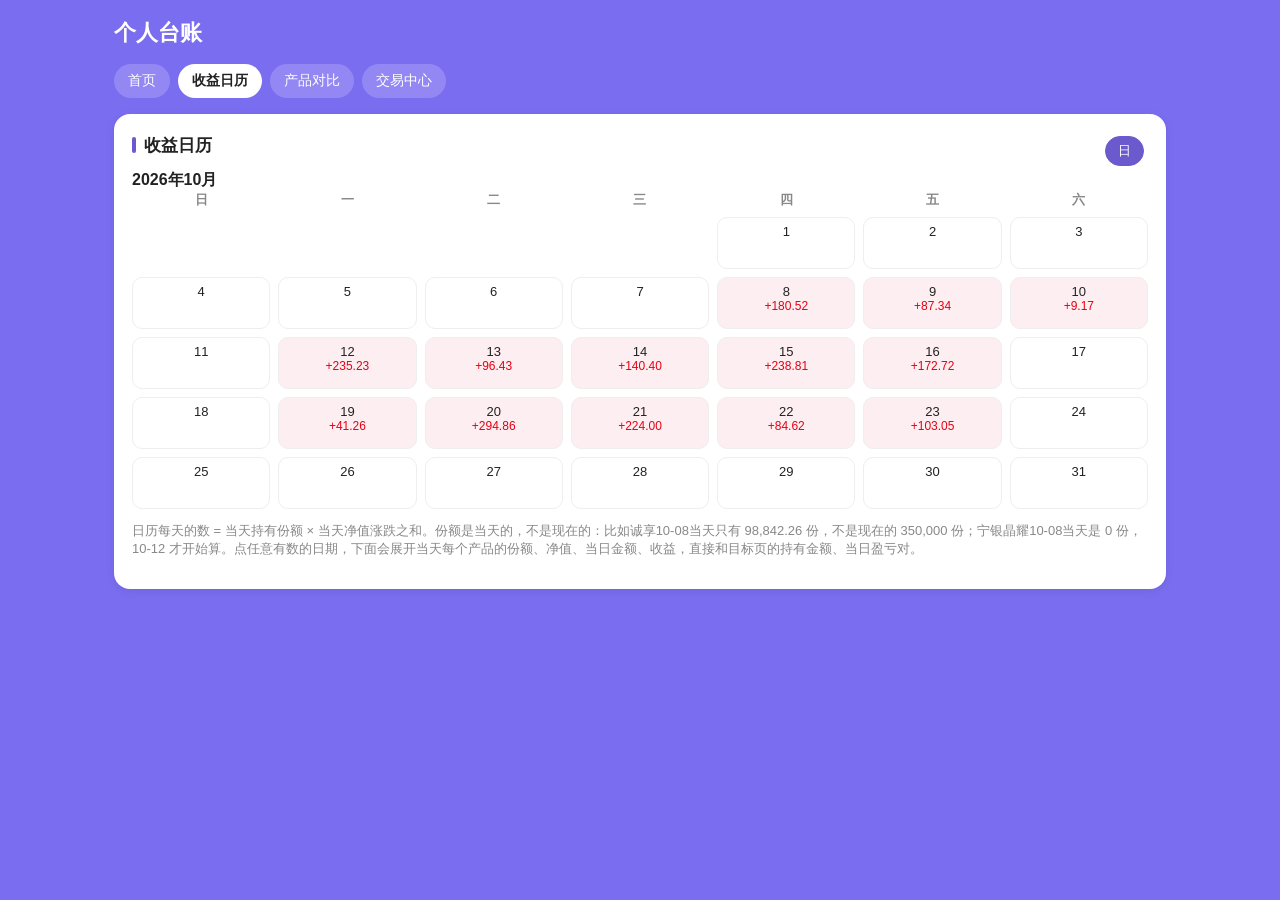
==== calendar.html @ 3ec4c611 "拆成多页：首页只留总览+分组列表，日历/对比/交易中心/产品详情为独立页面，产品行点开新页面" ====
<!DOCTYPE html>
<html lang="zh-CN">
<head>
<meta charset="utf-8">
<meta name="viewport" content="width=device-width, initial-scale=1">
<title>收益日历 · 个人台账</title>
<link rel="stylesheet" href="style.css">
</head>
<body>
<div class="wrap">
<h1 class="pagetitle">个人台账</h1>
<nav class="nav"><a href="index.html" class="">首页</a><a href="calendar.html" class="on">收益日历</a><a href="compare.html" class="">产品对比</a><a href="transactions.html" class="">交易中心</a></nav>

<div class="card">
<div class="row"><h2>收益日历</h2><span><button class="pill on">日</button></span></div>
<div class="row"><b>2026年10月</b></div>
<div class="cal" id="calendar"></div>
<p class="muted">日历每天的数 = 当天持有份额 × 当天净值涨跌之和。份额是当天的，不是现在的：比如诚享10-08当天只有 98,842.26 份，不是现在的 350,000 份；宁银晶耀10-08当天是 0 份，10-12 才开始算。点任意有数的日期，下面会展开当天每个产品的份额、净值、当日金额、收益，直接和目标页的持有金额、当日盈亏对。</p>
<div id="calDetail"></div>
</div>

</div>
<script src="common.js"></script>
<script>
loadData().then(()=>{renderCalendar();});
</script>
</body>
</html>
---- style.css ----
*{box-sizing:border-box}
body{font-family:-apple-system,BlinkMacSystemFont,"PingFang SC","Microsoft YaHei",sans-serif;margin:0;background:#7a6df0;color:#222}
.wrap{max-width:1080px;margin:0 auto;padding:18px 14px 28px}
.topTabs{display:flex;background:#e9e6fb;border-radius:12px;padding:4px;margin-bottom:16px}
.topTabs button{flex:1;border:0;background:transparent;padding:10px;border-radius:9px;font-size:15px;cursor:pointer;color:#555}
.topTabs button.on{background:#fff;font-weight:700;color:#222;box-shadow:0 1px 4px rgba(0,0,0,.12)}
.grid{display:grid;grid-template-columns:1fr 1fr;gap:16px}
@media(max-width:760px){.grid{grid-template-columns:1fr}}
.card{background:#fff;border-radius:16px;padding:18px;box-shadow:0 2px 10px rgba(0,0,0,.08)}
.card h2{margin:0 0 12px;font-size:17px}
.card h2:before{content:"";display:inline-block;width:4px;height:16px;background:#6a5acd;border-radius:2px;vertical-align:-2px;margin-right:8px}
.big{font-size:32px;font-weight:800;color:#e60012;text-align:center}
.center{text-align:center;color:#666;font-size:13px;margin-top:6px}
.miniGrid{display:grid;grid-template-columns:1fr 1fr;gap:12px;margin-top:16px}
.mini{background:#f3f2fb;border-radius:10px;padding:12px;text-align:center}
.mini .lab{color:#666;font-size:13px}
.mini .val{color:#e60012;font-weight:700;font-size:18px;margin-top:4px}
.muted{color:#888;font-size:13px}
.row{display:flex;justify-content:space-between;gap:8px;align-items:center}
.pill{border:1px solid #ddd;background:#fff;border-radius:20px;padding:5px 12px;cursor:pointer;font-size:13px}
.pill.on{background:#6a5acd;color:#fff;border-color:#6a5acd}
.groupHead{display:flex;justify-content:space-between;background:#fdf2f7;border-radius:10px;padding:10px 12px;margin-top:14px}
.prod{border:1px solid #eee;border-radius:12px;padding:12px;margin-top:10px;cursor:pointer}
.prod .cols{display:grid;grid-template-columns:repeat(5,1fr);gap:8px;margin-top:10px;font-size:13px}
.prod .cols b{display:block;font-weight:600}
.cal{display:grid;grid-template-columns:repeat(7,1fr);gap:8px;text-align:center;font-size:13px}
.cal .cell{border:1px solid #eee;border-radius:10px;min-height:52px;padding:6px}
.cal .cell.has{background:#fdeef2}
.cal .cell .v{color:#e60012;font-size:12px}
.detail{display:none;margin-top:10px;border-top:1px dashed #ddd;padding-top:10px}
table{width:100%;border-collapse:collapse;font-size:13px}th,td{border-bottom:1px solid #eee;padding:5px;text-align:left}
canvas{width:100%;height:110px;background:#fafbfc;border:1px solid #eee;border-radius:8px}
input,select,button{padding:7px;margin:4px 4px 4px 0}button{cursor:pointer}
a{color:#2563eb}

.nav{display:flex;gap:8px;flex-wrap:wrap;margin-bottom:16px}
.nav a{color:#fff;text-decoration:none;background:rgba(255,255,255,.18);padding:8px 14px;border-radius:20px;font-size:14px}
.nav a.on{background:#fff;color:#222;font-weight:700}
.nav a:hover{background:#fff;color:#222}
.pagetitle{color:#fff;margin:0 0 16px;font-size:22px}
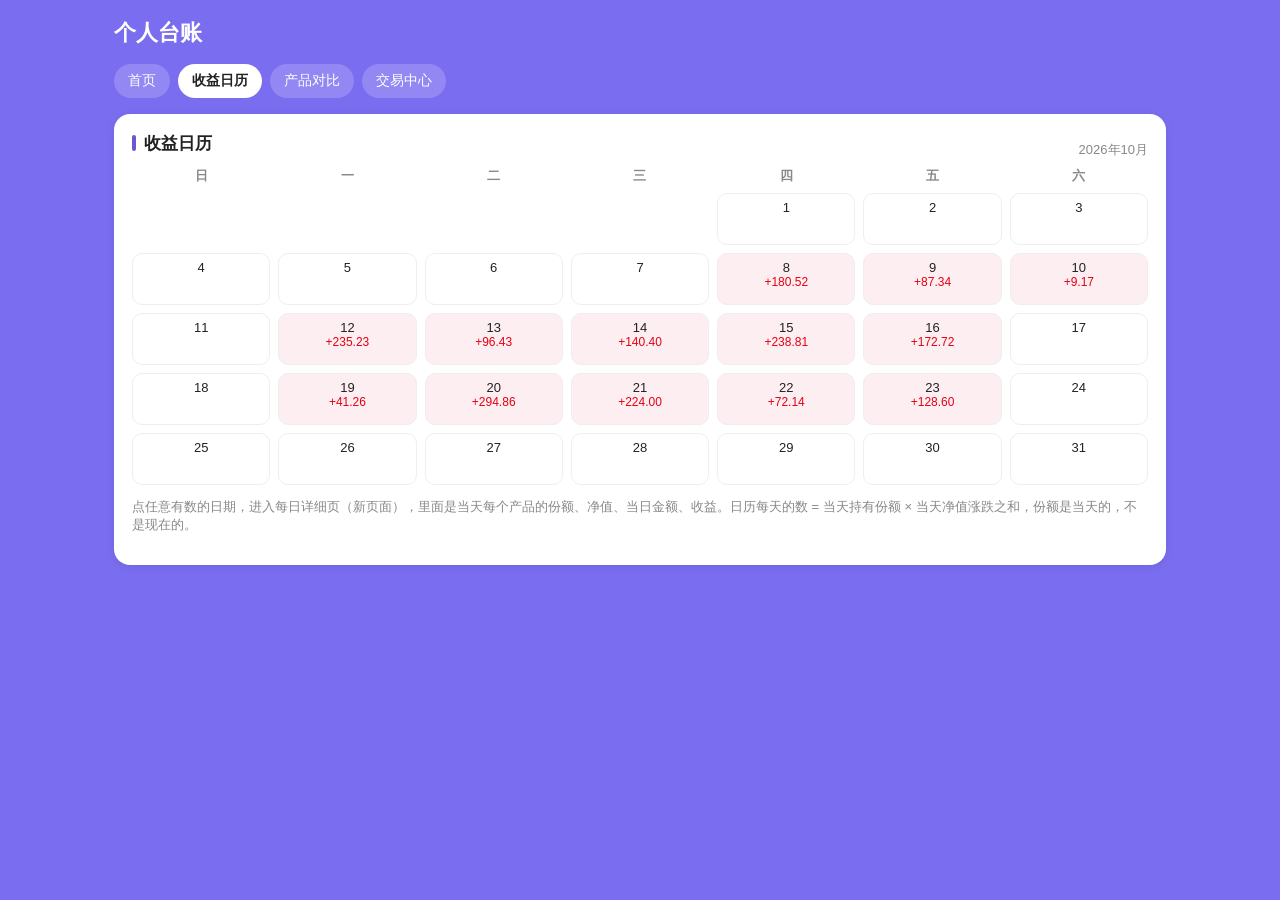
==== commit 5ab9cfc6: "首页改成收益日历+产品对比：日历有收益日期链接到day.html每日详细，产品名链接到detail.html30日详情" ====
--- a/calendar.html
+++ b/calendar.html
@@ -12,11 +12,9 @@
 <nav class="nav"><a href="index.html" class="">首页</a><a href="calendar.html" class="on">收益日历</a><a href="compare.html" class="">产品对比</a><a href="transactions.html" class="">交易中心</a></nav>
 
 <div class="card">
-<div class="row"><h2>收益日历</h2><span><button class="pill on">日</button></span></div>
-<div class="row"><b>2026年10月</b></div>
+<div class="row"><h2>收益日历</h2><span class="muted">2026年10月</span></div>
 <div class="cal" id="calendar"></div>
-<p class="muted">日历每天的数 = 当天持有份额 × 当天净值涨跌之和。份额是当天的，不是现在的：比如诚享10-08当天只有 98,842.26 份，不是现在的 350,000 份；宁银晶耀10-08当天是 0 份，10-12 才开始算。点任意有数的日期，下面会展开当天每个产品的份额、净值、当日金额、收益，直接和目标页的持有金额、当日盈亏对。</p>
-<div id="calDetail"></div>
+<p class="muted">点任意有数的日期，进入每日详细页（新页面），里面是当天每个产品的份额、净值、当日金额、收益。日历每天的数 = 当天持有份额 × 当天净值涨跌之和，份额是当天的，不是现在的。</p>
 </div>
 
 </div>
--- a/style.css
+++ b/style.css
@@ -39,3 +39,7 @@
 .nav a.on{background:#fff;color:#222;font-weight:700}
 .nav a:hover{background:#fff;color:#222}
 .pagetitle{color:#fff;margin:0 0 16px;font-size:22px}
+
+.cal .cell a{text-decoration:none;color:inherit;display:block}
+.cal .cell a:hover{text-decoration:underline}
+.cal .cell.has a{color:#222}
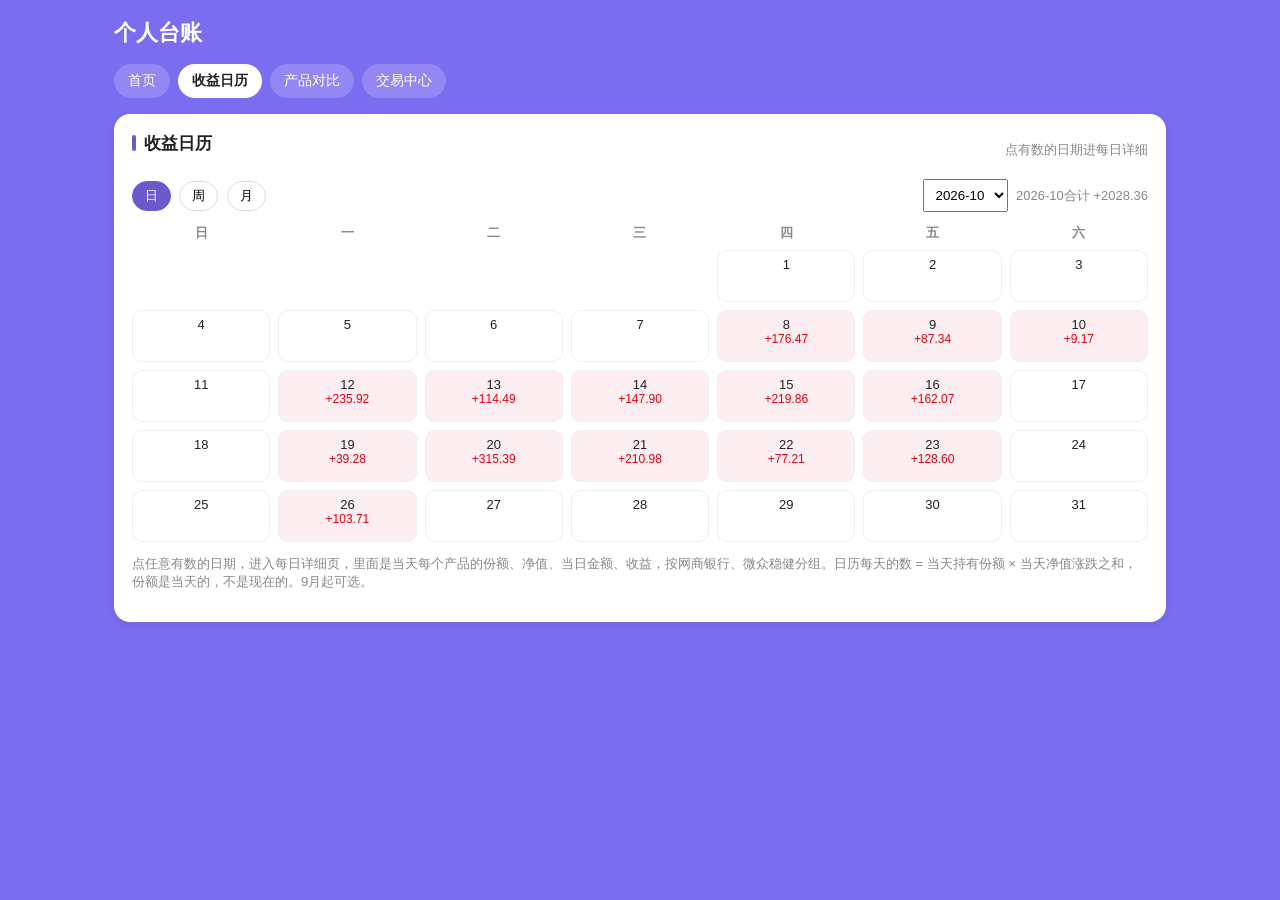
==== commit 9936db58: "首页：去掉产品对比，改为总资产置顶+交易中心链接+收益日历日周月（9月起可选）+网商微众分组收益明细；每日详细也按网商微众分组" ====
--- a/calendar.html
+++ b/calendar.html
@@ -12,9 +12,10 @@
 <nav class="nav"><a href="index.html" class="">首页</a><a href="calendar.html" class="on">收益日历</a><a href="compare.html" class="">产品对比</a><a href="transactions.html" class="">交易中心</a></nav>
 
 <div class="card">
-<div class="row"><h2>收益日历</h2><span class="muted">2026年10月</span></div>
+<div class="row"><h2>收益日历</h2><span class="muted">点有数的日期进每日详细</span></div>
+<div id="calControls" style="margin:8px 0"></div>
 <div class="cal" id="calendar"></div>
-<p class="muted">点任意有数的日期，进入每日详细页（新页面），里面是当天每个产品的份额、净值、当日金额、收益。日历每天的数 = 当天持有份额 × 当天净值涨跌之和，份额是当天的，不是现在的。</p>
+<p class="muted">点任意有数的日期，进入每日详细页，里面是当天每个产品的份额、净值、当日金额、收益，按网商银行、微众稳健分组。日历每天的数 = 当天持有份额 × 当天净值涨跌之和，份额是当天的，不是现在的。9月起可选。</p>
 </div>
 
 </div>
--- a/style.css
+++ b/style.css
@@ -30,6 +30,11 @@
 .cal .cell .v{color:#e60012;font-size:12px}
 .detail{display:none;margin-top:10px;border-top:1px dashed #ddd;padding-top:10px}
 table{width:100%;border-collapse:collapse;font-size:13px}th,td{border-bottom:1px solid #eee;padding:5px;text-align:left}
+#compareTable th{cursor:pointer;white-space:nowrap;user-select:none}
+#compareTable th:hover{color:#2563eb}
+.gain-pos{color:#e60012;font-weight:600}
+.gain-neg{color:#0a7d4a;font-weight:600}
+.ann-high{color:#e60012;font-weight:700}
 canvas{width:100%;height:110px;background:#fafbfc;border:1px solid #eee;border-radius:8px}
 input,select,button{padding:7px;margin:4px 4px 4px 0}button{cursor:pointer}
 a{color:#2563eb}
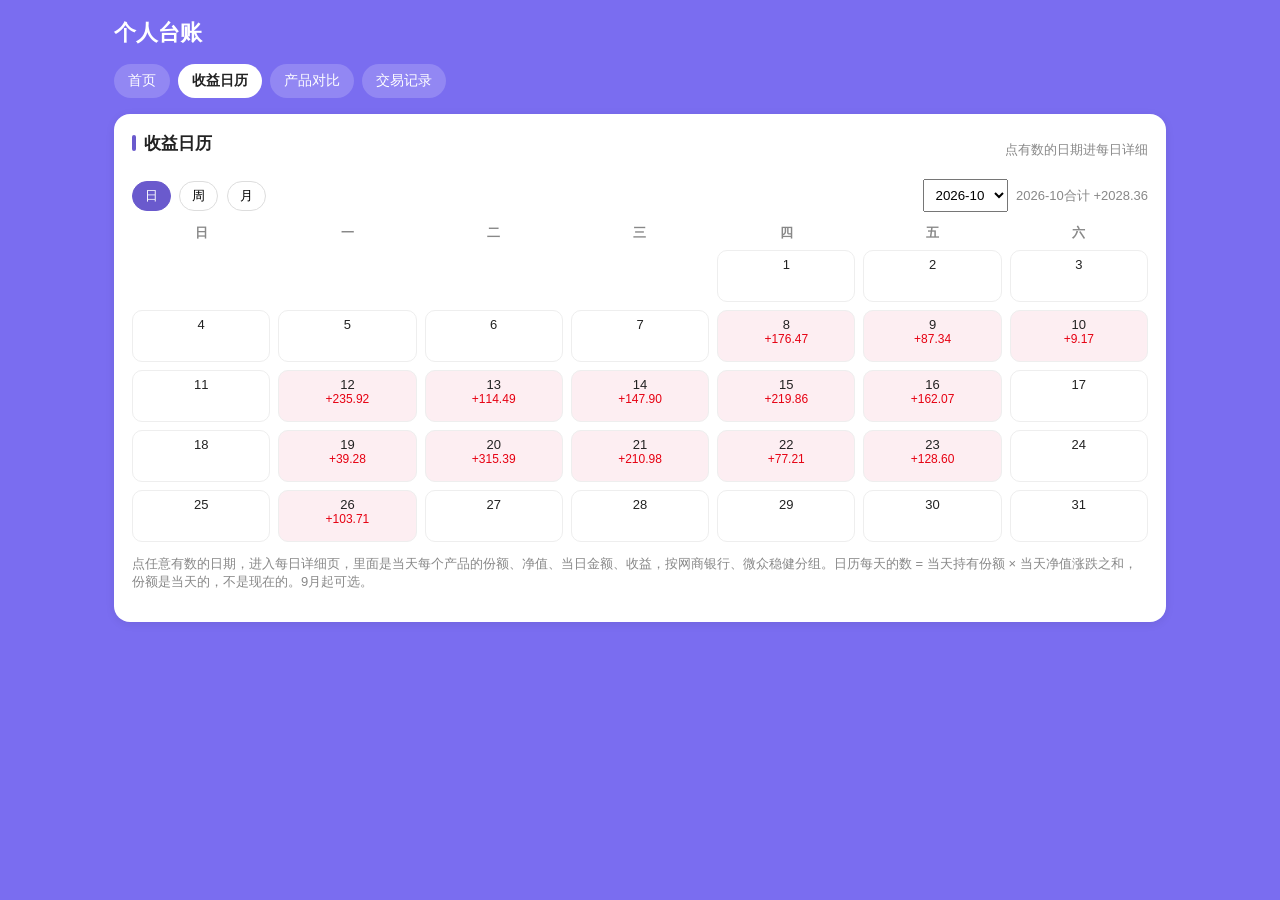
==== commit 68a9b7a0: "输入可本机保存并联动：诚享50,000待确认删掉改2026-10-27已确认，份额399,241.78；交易中心改名交易记录；新增记录存本机localStorage，首页总额和交易记录页同浏览器联动" ====
--- a/calendar.html
+++ b/calendar.html
@@ -9,7 +9,7 @@
 <body>
 <div class="wrap">
 <h1 class="pagetitle">个人台账</h1>
-<nav class="nav"><a href="index.html" class="">首页</a><a href="calendar.html" class="on">收益日历</a><a href="compare.html" class="">产品对比</a><a href="transactions.html" class="">交易中心</a></nav>
+<nav class="nav"><a href="index.html" class="">首页</a><a href="calendar.html" class="on">收益日历</a><a href="compare.html" class="">产品对比</a><a href="transactions.html" class="">交易记录</a></nav>
 
 <div class="card">
 <div class="row"><h2>收益日历</h2><span class="muted">点有数的日期进每日详细</span></div>
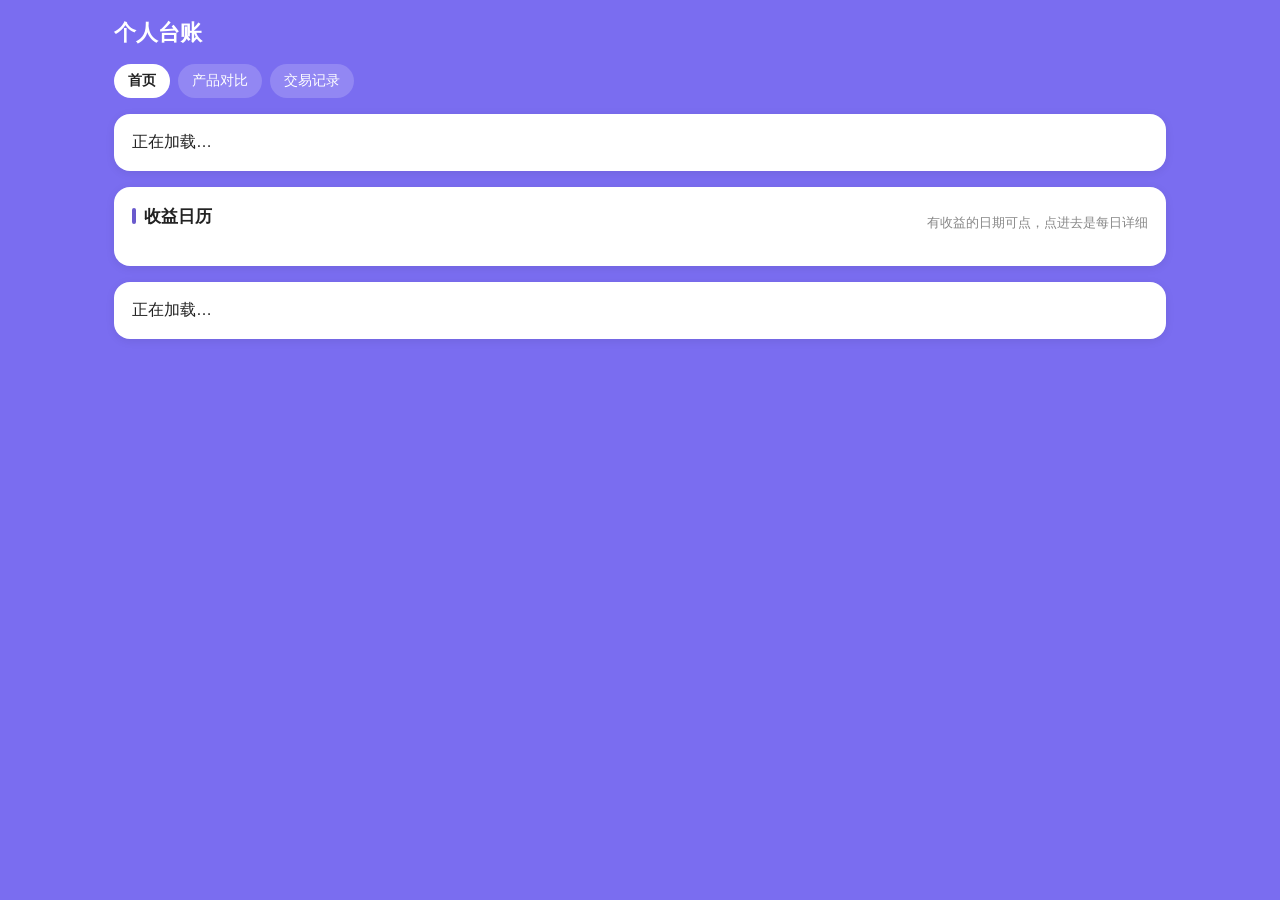
==== commit fe811322: "只保留首页日历，删收益日历单独页导航并跳转首页；删解释和计算说明；周/月视图改成一行一条不换行，修复网格挤压" ====
--- a/calendar.html
+++ b/calendar.html
@@ -3,25 +3,15 @@
 <head>
 <meta charset="utf-8">
 <meta name="viewport" content="width=device-width, initial-scale=1">
+<meta http-equiv="refresh" content="0; url=index.html">
 <title>收益日历 · 个人台账</title>
 <link rel="stylesheet" href="style.css">
 </head>
 <body>
 <div class="wrap">
-<h1 class="pagetitle">个人台账</h1>
-<nav class="nav"><a href="index.html" class="">首页</a><a href="calendar.html" class="on">收益日历</a><a href="compare.html" class="">产品对比</a><a href="transactions.html" class="">交易记录</a></nav>
-
 <div class="card">
-<div class="row"><h2>收益日历</h2><span class="muted">点有数的日期进每日详细</span></div>
-<div id="calControls" style="margin:8px 0"></div>
-<div class="cal" id="calendar"></div>
-<p class="muted">点任意有数的日期，进入每日详细页，里面是当天每个产品的份额、净值、当日金额、收益，按网商银行、微众稳健分组。日历每天的数 = 当天持有份额 × 当天净值涨跌之和，份额是当天的，不是现在的。9月起可选。</p>
+<p><a href="index.html">收益日历已移到首页，点击前往</a></p>
 </div>
-
 </div>
-<script src="common.js"></script>
-<script>
-loadData().then(()=>{renderCalendar();});
-</script>
 </body>
 </html>
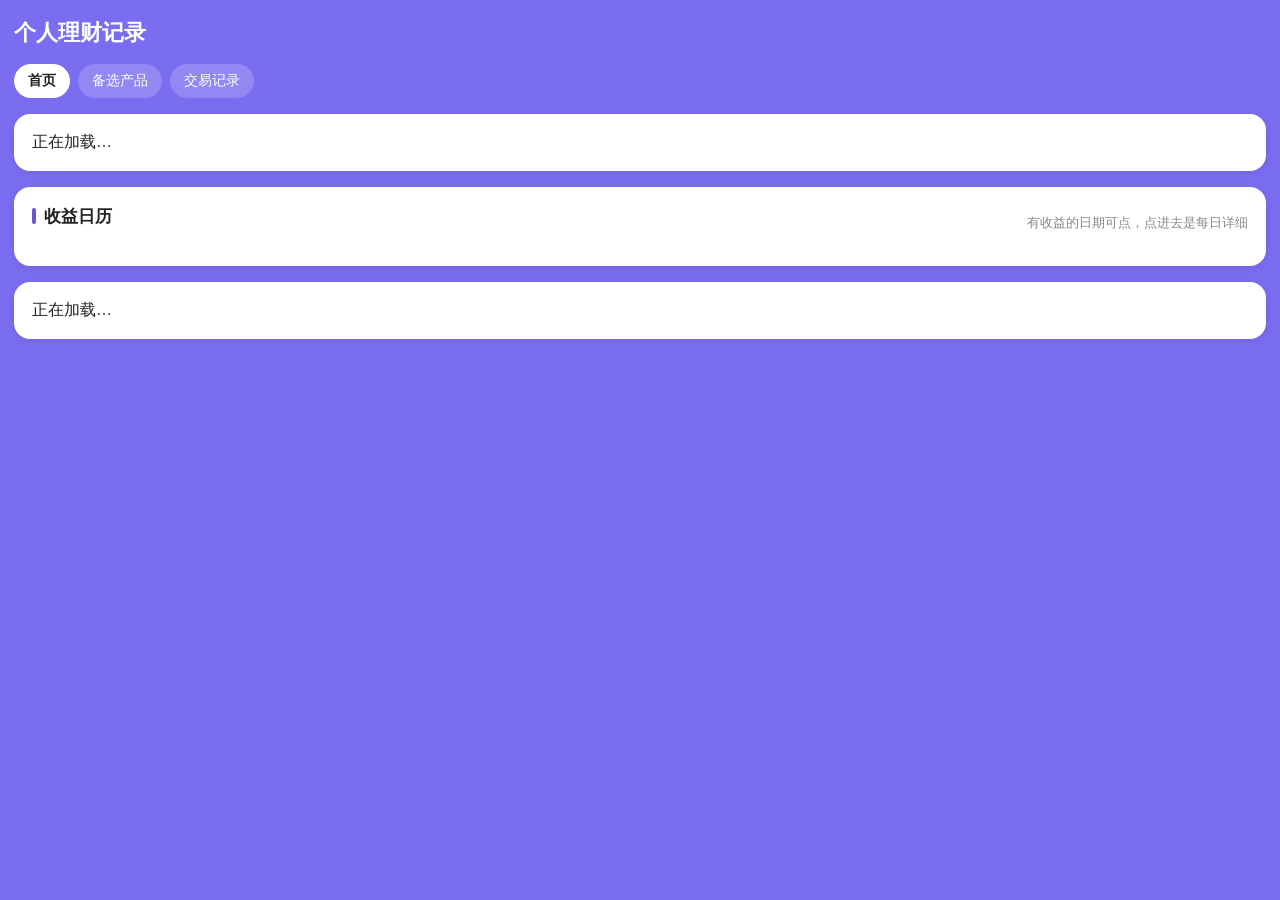
==== commit e2fe6f05: "备选按代销分屏+全屏+列宽，首页收益明细含份额金额，个人台账改名个人理财记录" ====
--- a/calendar.html
+++ b/calendar.html
@@ -4,7 +4,7 @@
 <meta charset="utf-8">
 <meta name="viewport" content="width=device-width, initial-scale=1">
 <meta http-equiv="refresh" content="0; url=index.html">
-<title>收益日历 · 个人台账</title>
+<title>收益日历 · 个人理财记录</title>
 <link rel="stylesheet" href="style.css">
 </head>
 <body>
--- a/style.css
+++ b/style.css
@@ -1,7 +1,13 @@
 
 *{box-sizing:border-box}
 body{font-family:-apple-system,BlinkMacSystemFont,"PingFang SC","Microsoft YaHei",sans-serif;margin:0;background:#7a6df0;color:#222}
-.wrap{max-width:1080px;margin:0 auto;padding:18px 14px 28px}
+.wrap{max-width:1280px;margin:0 auto;padding:18px 14px 28px}
+.wrap.wide{max-width:100%}
+#compareTable{display:grid;grid-template-columns:1fr 1fr;gap:16px;align-items:start}
+#compareTable .split-group{min-width:0}
+@media(max-width:900px){#compareTable{display:block}}
+#compareTable table th,#compareTable table td{white-space:nowrap}
+#homeDetail table td,#dayDetail table td,.detail table td{white-space:nowrap}
 .topTabs{display:flex;background:#e9e6fb;border-radius:12px;padding:4px;margin-bottom:16px}
 .topTabs button{flex:1;border:0;background:transparent;padding:10px;border-radius:9px;font-size:15px;cursor:pointer;color:#555}
 .topTabs button.on{background:#fff;font-weight:700;color:#222;box-shadow:0 1px 4px rgba(0,0,0,.12)}
@@ -27,7 +33,7 @@
 .cal{display:grid;grid-template-columns:repeat(7,1fr);gap:8px;text-align:center;font-size:13px}
 .cal .cell{border:1px solid #eee;border-radius:10px;min-height:52px;padding:6px}
 .cal .cell.has{background:#fdeef2}
-.cal .cell .v{color:#e60012;font-size:12px}
+.cal .cell .v{font-size:12px}
 .detail{display:none;margin-top:10px;border-top:1px dashed #ddd;padding-top:10px}
 table{width:100%;border-collapse:collapse;font-size:13px}th,td{border-bottom:1px solid #eee;padding:5px;text-align:left}
 #compareTable th{cursor:pointer;white-space:nowrap;user-select:none}
